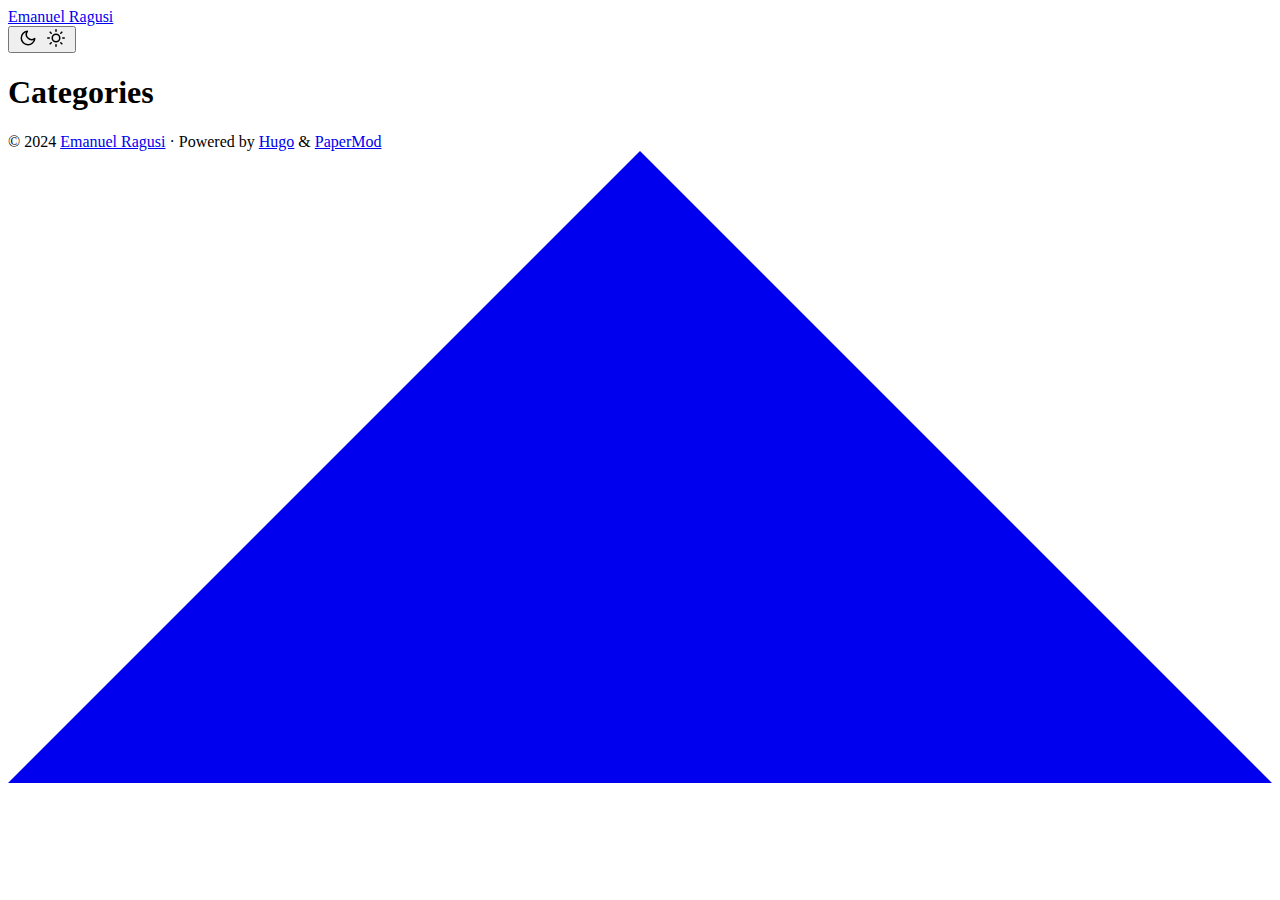
==== public/categories/index.html @ 740f5fec "first try" ====
<!DOCTYPE html>
<html lang="en" dir="auto">

<head><script src="/livereload.js?mindelay=10&amp;v=2&amp;port=49768&amp;path=livereload" data-no-instant defer></script><meta charset="utf-8">
<meta http-equiv="X-UA-Compatible" content="IE=edge">
<meta name="viewport" content="width=device-width, initial-scale=1, shrink-to-fit=no">
<meta name="robots" content="noindex, nofollow">
<title>Categories | Emanuel Ragusi</title>
<meta name="keywords" content="">
<meta name="description" content="">
<meta name="author" content="">
<link rel="canonical" href="http://localhost:49768/categories/">
<link crossorigin="anonymous" href="/assets/css/stylesheet.d4b198f4bc2fa7bd1bdd16c9c65f2afb972c2d04cba4c5608e8ffb6ad8458d80.css" integrity="sha256-1LGY9Lwvp70b3RbJxl8q&#43;5csLQTLpMVgjo/7athFjYA=" rel="preload stylesheet" as="style">
<link rel="icon" href="http://localhost:49768/favicon.ico">
<link rel="icon" type="image/png" sizes="16x16" href="http://localhost:49768/favicon-16x16.png">
<link rel="icon" type="image/png" sizes="32x32" href="http://localhost:49768/favicon-32x32.png">
<link rel="apple-touch-icon" href="http://localhost:49768/apple-touch-icon.png">
<link rel="mask-icon" href="http://localhost:49768/safari-pinned-tab.svg">
<meta name="theme-color" content="#2e2e33">
<meta name="msapplication-TileColor" content="#2e2e33">
<link rel="alternate" type="application/rss+xml" href="http://localhost:49768/categories/index.xml">
<link rel="alternate" hreflang="en" href="http://localhost:49768/categories/">
<noscript>
    <style>
        #theme-toggle,
        .top-link {
            display: none;
        }

    </style>
    <style>
        @media (prefers-color-scheme: dark) {
            :root {
                --theme: rgb(29, 30, 32);
                --entry: rgb(46, 46, 51);
                --primary: rgb(218, 218, 219);
                --secondary: rgb(155, 156, 157);
                --tertiary: rgb(65, 66, 68);
                --content: rgb(196, 196, 197);
                --code-block-bg: rgb(46, 46, 51);
                --code-bg: rgb(55, 56, 62);
                --border: rgb(51, 51, 51);
            }

            .list {
                background: var(--theme);
            }

            .list:not(.dark)::-webkit-scrollbar-track {
                background: 0 0;
            }

            .list:not(.dark)::-webkit-scrollbar-thumb {
                border-color: var(--theme);
            }
        }

    </style>
</noscript>
</head>

<body class="list" id="top">
<script>
    if (localStorage.getItem("pref-theme") === "dark") {
        document.body.classList.add('dark');
    } else if (localStorage.getItem("pref-theme") === "light") {
        document.body.classList.remove('dark')
    } else if (window.matchMedia('(prefers-color-scheme: dark)').matches) {
        document.body.classList.add('dark');
    }

</script>

<header class="header">
    <nav class="nav">
        <div class="logo">
            <a href="http://localhost:49768/" accesskey="h" title="Emanuel Ragusi (Alt + H)">Emanuel Ragusi</a>
            <div class="logo-switches">
                <button id="theme-toggle" accesskey="t" title="(Alt + T)">
                    <svg id="moon" xmlns="http://www.w3.org/2000/svg" width="24" height="18" viewBox="0 0 24 24"
                        fill="none" stroke="currentColor" stroke-width="2" stroke-linecap="round"
                        stroke-linejoin="round">
                        <path d="M21 12.79A9 9 0 1 1 11.21 3 7 7 0 0 0 21 12.79z"></path>
                    </svg>
                    <svg id="sun" xmlns="http://www.w3.org/2000/svg" width="24" height="18" viewBox="0 0 24 24"
                        fill="none" stroke="currentColor" stroke-width="2" stroke-linecap="round"
                        stroke-linejoin="round">
                        <circle cx="12" cy="12" r="5"></circle>
                        <line x1="12" y1="1" x2="12" y2="3"></line>
                        <line x1="12" y1="21" x2="12" y2="23"></line>
                        <line x1="4.22" y1="4.22" x2="5.64" y2="5.64"></line>
                        <line x1="18.36" y1="18.36" x2="19.78" y2="19.78"></line>
                        <line x1="1" y1="12" x2="3" y2="12"></line>
                        <line x1="21" y1="12" x2="23" y2="12"></line>
                        <line x1="4.22" y1="19.78" x2="5.64" y2="18.36"></line>
                        <line x1="18.36" y1="5.64" x2="19.78" y2="4.22"></line>
                    </svg>
                </button>
            </div>
        </div>
        <ul id="menu">
        </ul>
    </nav>
</header>
<main class="main">
<header class="page-header">
    <h1>Categories</h1>
</header>

<ul class="terms-tags">
</ul>
    </main>
    
<footer class="footer">
        <span>&copy; 2024 <a href="http://localhost:49768/">Emanuel Ragusi</a></span> · 

    <span>
        Powered by
        <a href="https://gohugo.io/" rel="noopener noreferrer" target="_blank">Hugo</a> &
        <a href="https://github.com/adityatelange/hugo-PaperMod/" rel="noopener" target="_blank">PaperMod</a>
    </span>
</footer>
<a href="#top" aria-label="go to top" title="Go to Top (Alt + G)" class="top-link" id="top-link" accesskey="g">
    <svg xmlns="http://www.w3.org/2000/svg" viewBox="0 0 12 6" fill="currentColor">
        <path d="M12 6H0l6-6z" />
    </svg>
</a>

<script>
    let menu = document.getElementById('menu')
    if (menu) {
        menu.scrollLeft = localStorage.getItem("menu-scroll-position");
        menu.onscroll = function () {
            localStorage.setItem("menu-scroll-position", menu.scrollLeft);
        }
    }

    document.querySelectorAll('a[href^="#"]').forEach(anchor => {
        anchor.addEventListener("click", function (e) {
            e.preventDefault();
            var id = this.getAttribute("href").substr(1);
            if (!window.matchMedia('(prefers-reduced-motion: reduce)').matches) {
                document.querySelector(`[id='${decodeURIComponent(id)}']`).scrollIntoView({
                    behavior: "smooth"
                });
            } else {
                document.querySelector(`[id='${decodeURIComponent(id)}']`).scrollIntoView();
            }
            if (id === "top") {
                history.replaceState(null, null, " ");
            } else {
                history.pushState(null, null, `#${id}`);
            }
        });
    });

</script>
<script>
    var mybutton = document.getElementById("top-link");
    window.onscroll = function () {
        if (document.body.scrollTop > 800 || document.documentElement.scrollTop > 800) {
            mybutton.style.visibility = "visible";
            mybutton.style.opacity = "1";
        } else {
            mybutton.style.visibility = "hidden";
            mybutton.style.opacity = "0";
        }
    };

</script>
<script>
    document.getElementById("theme-toggle").addEventListener("click", () => {
        if (document.body.className.includes("dark")) {
            document.body.classList.remove('dark');
            localStorage.setItem("pref-theme", 'light');
        } else {
            document.body.classList.add('dark');
            localStorage.setItem("pref-theme", 'dark');
        }
    })

</script>
</body>

</html>
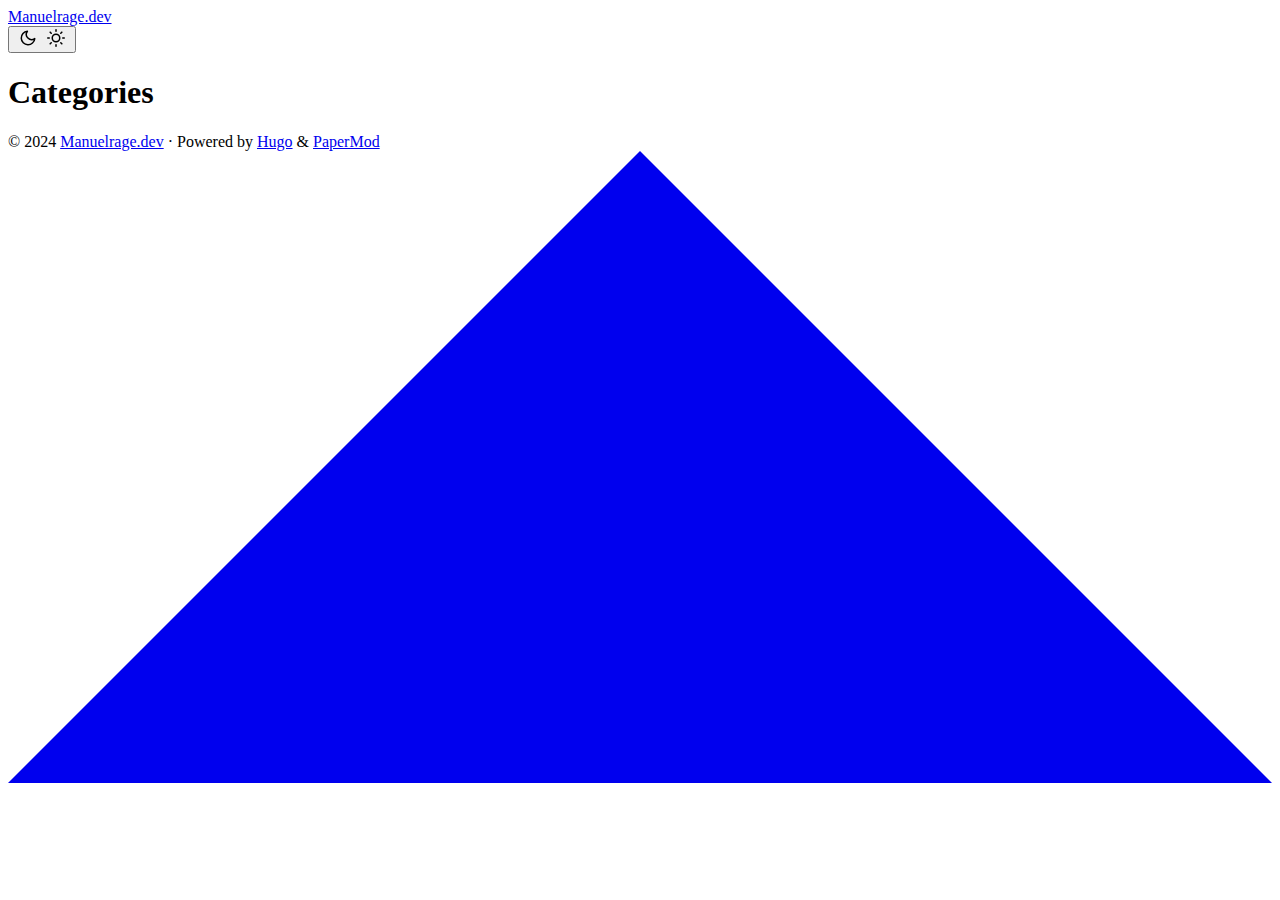
==== commit 5f1b4566: "update" ====
--- a/public/categories/index.html
+++ b/public/categories/index.html
@@ -1,25 +1,25 @@
 <!DOCTYPE html>
 <html lang="en" dir="auto">
 
-<head><script src="/livereload.js?mindelay=10&amp;v=2&amp;port=49768&amp;path=livereload" data-no-instant defer></script><meta charset="utf-8">
+<head><script src="/livereload.js?mindelay=10&amp;v=2&amp;port=1313&amp;path=livereload" data-no-instant defer></script><meta charset="utf-8">
 <meta http-equiv="X-UA-Compatible" content="IE=edge">
 <meta name="viewport" content="width=device-width, initial-scale=1, shrink-to-fit=no">
 <meta name="robots" content="noindex, nofollow">
-<title>Categories | Emanuel Ragusi</title>
+<title>Categories | Manuelrage.dev</title>
 <meta name="keywords" content="">
 <meta name="description" content="">
 <meta name="author" content="">
-<link rel="canonical" href="http://localhost:49768/categories/">
-<link crossorigin="anonymous" href="/assets/css/stylesheet.d4b198f4bc2fa7bd1bdd16c9c65f2afb972c2d04cba4c5608e8ffb6ad8458d80.css" integrity="sha256-1LGY9Lwvp70b3RbJxl8q&#43;5csLQTLpMVgjo/7athFjYA=" rel="preload stylesheet" as="style">
-<link rel="icon" href="http://localhost:49768/favicon.ico">
-<link rel="icon" type="image/png" sizes="16x16" href="http://localhost:49768/favicon-16x16.png">
-<link rel="icon" type="image/png" sizes="32x32" href="http://localhost:49768/favicon-32x32.png">
-<link rel="apple-touch-icon" href="http://localhost:49768/apple-touch-icon.png">
-<link rel="mask-icon" href="http://localhost:49768/safari-pinned-tab.svg">
+<link rel="canonical" href="http://localhost:1313/categories/">
+<link crossorigin="anonymous" href="/assets/css/stylesheet.adca59996879d0b58082796c49b745530fe66860550e6d0e329a2432c6de1375.css" integrity="sha256-rcpZmWh50LWAgnlsSbdFUw/maGBVDm0OMpokMsbeE3U=" rel="preload stylesheet" as="style">
+<link rel="icon" href="http://localhost:1313/favicon.ico">
+<link rel="icon" type="image/png" sizes="16x16" href="http://localhost:1313/favicon-16x16.png">
+<link rel="icon" type="image/png" sizes="32x32" href="http://localhost:1313/favicon-32x32.png">
+<link rel="apple-touch-icon" href="http://localhost:1313/apple-touch-icon.png">
+<link rel="mask-icon" href="http://localhost:1313/safari-pinned-tab.svg">
 <meta name="theme-color" content="#2e2e33">
 <meta name="msapplication-TileColor" content="#2e2e33">
-<link rel="alternate" type="application/rss+xml" href="http://localhost:49768/categories/index.xml">
-<link rel="alternate" hreflang="en" href="http://localhost:49768/categories/">
+<link rel="alternate" type="application/rss+xml" href="http://localhost:1313/categories/index.xml">
+<link rel="alternate" hreflang="en" href="http://localhost:1313/categories/">
 <noscript>
     <style>
         #theme-toggle,
@@ -74,7 +74,7 @@
 <header class="header">
     <nav class="nav">
         <div class="logo">
-            <a href="http://localhost:49768/" accesskey="h" title="Emanuel Ragusi (Alt + H)">Emanuel Ragusi</a>
+            <a href="http://localhost:1313/" accesskey="h" title="Manuelrage.dev (Alt + H)">Manuelrage.dev</a>
             <div class="logo-switches">
                 <button id="theme-toggle" accesskey="t" title="(Alt + T)">
                     <svg id="moon" xmlns="http://www.w3.org/2000/svg" width="24" height="18" viewBox="0 0 24 24"
@@ -112,7 +112,7 @@
     </main>
     
 <footer class="footer">
-        <span>&copy; 2024 <a href="http://localhost:49768/">Emanuel Ragusi</a></span> · 
+        <span>&copy; 2024 <a href="http://localhost:1313/">Manuelrage.dev</a></span> · 
 
     <span>
         Powered by
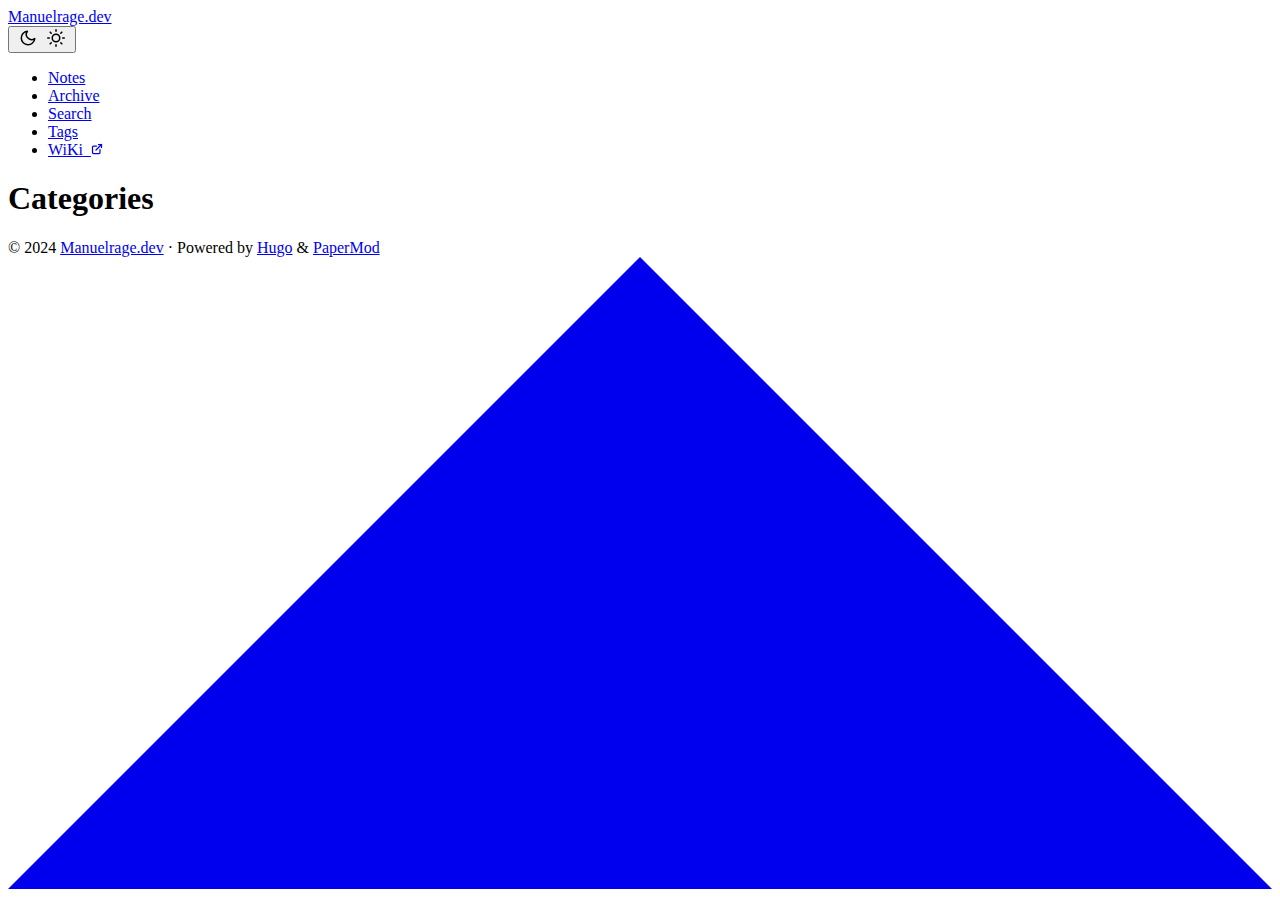
==== commit 64466760: "Added fade effect and started notes layout" ====
--- a/public/categories/index.html
+++ b/public/categories/index.html
@@ -10,7 +10,8 @@
 <meta name="description" content="">
 <meta name="author" content="">
 <link rel="canonical" href="http://localhost:1313/categories/">
-<link crossorigin="anonymous" href="/assets/css/stylesheet.adca59996879d0b58082796c49b745530fe66860550e6d0e329a2432c6de1375.css" integrity="sha256-rcpZmWh50LWAgnlsSbdFUw/maGBVDm0OMpokMsbeE3U=" rel="preload stylesheet" as="style">
+<link crossorigin="anonymous" href="/assets/css/stylesheet.fa3edcb0b5998255c40a7407e75e00f614449fc660c19543b5c0f0d615b4703c.css" integrity="sha256-&#43;j7csLWZglXECnQH514A9hREn8ZgwZVDtcDw1hW0cDw=" rel="preload stylesheet" as="style">
+<script defer crossorigin="anonymous" src="/js/fadeEffect.min.11d6be7dcfdb3112f709344db510829e5189ff66696ed67a4bf07d5020898712.js" integrity="sha256-Eda&#43;fc/bMRL3CTRNtRCCnlGJ/2ZpbtZ6S/B9UCCJhxI="></script>
 <link rel="icon" href="http://localhost:1313/favicon.ico">
 <link rel="icon" type="image/png" sizes="16x16" href="http://localhost:1313/favicon-16x16.png">
 <link rel="icon" type="image/png" sizes="32x32" href="http://localhost:1313/favicon-32x32.png">
@@ -99,6 +100,37 @@
             </div>
         </div>
         <ul id="menu">
+            <li>
+                <a href="http://localhost:1313/note" title="Notes">
+                    <span>Notes</span>
+                </a>
+            </li>
+            <li>
+                <a href="http://localhost:1313/archives" title="Archive">
+                    <span>Archive</span>
+                </a>
+            </li>
+            <li>
+                <a href="http://localhost:1313/search/" title="Search (Alt &#43; /)" accesskey=/>
+                    <span>Search</span>
+                </a>
+            </li>
+            <li>
+                <a href="http://localhost:1313/tags/" title="Tags">
+                    <span>Tags</span>
+                </a>
+            </li>
+            <li>
+                <a href="https://github.com/adityatelange/hugo-PaperMod/wiki/" title="WiKi">
+                    <span>WiKi</span>&nbsp;
+                    <svg fill="none" shape-rendering="geometricPrecision" stroke="currentColor" stroke-linecap="round"
+                        stroke-linejoin="round" stroke-width="2.5" viewBox="0 0 24 24" height="12" width="12">
+                        <path d="M18 13v6a2 2 0 01-2 2H5a2 2 0 01-2-2V8a2 2 0 012-2h6"></path>
+                        <path d="M15 3h6v6"></path>
+                        <path d="M10 14L21 3"></path>
+                    </svg>
+                </a>
+            </li>
         </ul>
     </nav>
 </header>
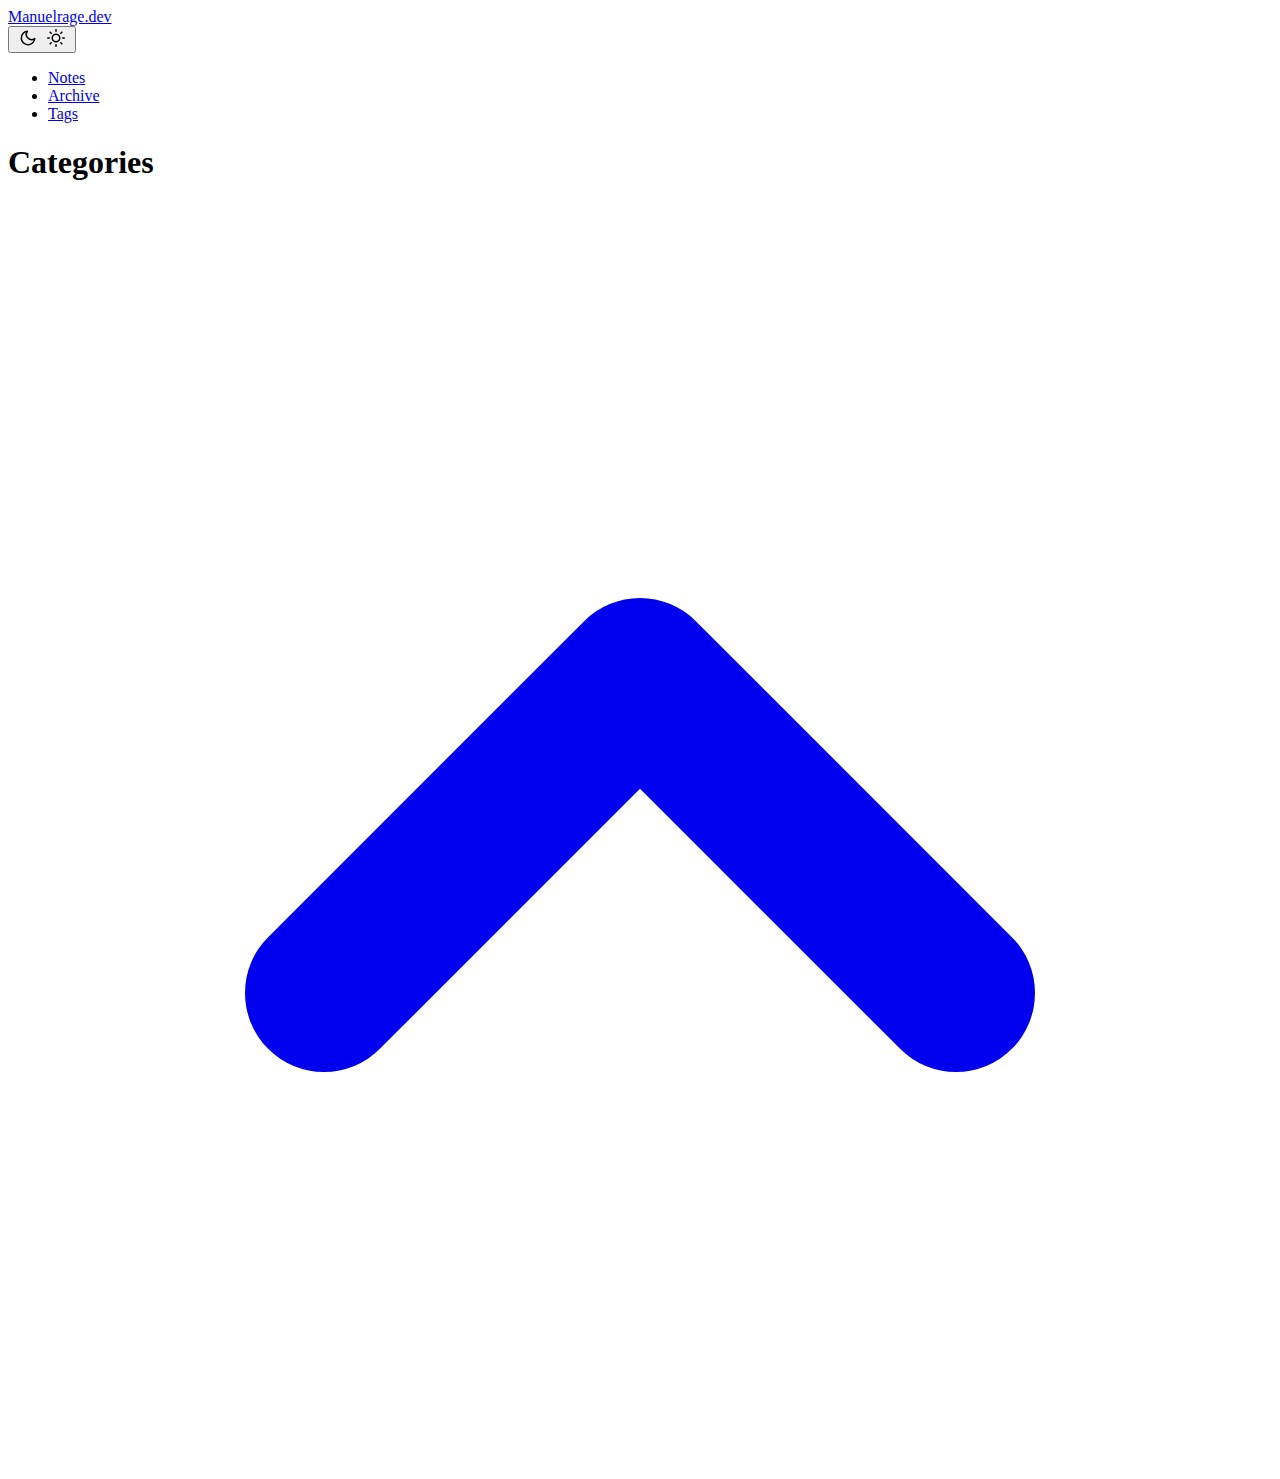
==== commit 4d5f8930: "Some random code" ====
--- a/public/categories/index.html
+++ b/public/categories/index.html
@@ -10,8 +10,10 @@
 <meta name="description" content="">
 <meta name="author" content="">
 <link rel="canonical" href="http://localhost:1313/categories/">
-<link crossorigin="anonymous" href="/assets/css/stylesheet.fa3edcb0b5998255c40a7407e75e00f614449fc660c19543b5c0f0d615b4703c.css" integrity="sha256-&#43;j7csLWZglXECnQH514A9hREn8ZgwZVDtcDw1hW0cDw=" rel="preload stylesheet" as="style">
-<script defer crossorigin="anonymous" src="/js/fadeEffect.min.11d6be7dcfdb3112f709344db510829e5189ff66696ed67a4bf07d5020898712.js" integrity="sha256-Eda&#43;fc/bMRL3CTRNtRCCnlGJ/2ZpbtZ6S/B9UCCJhxI="></script>
+<link crossorigin="anonymous" href="/assets/css/stylesheet.6678e24b9add780b62a4bc6ae6c8fb42d91aab3cf2e4e5a71fc71e5c4188897c.css" integrity="sha256-ZnjiS5rdeAtipLxq5sj7Qtkaqzzy5OWnH8ceXEGIiXw=" rel="preload stylesheet" as="style">
+<script defer crossorigin="anonymous" src="/js/postContentFade.min.js"></script>
+<script defer crossorigin="anonymous" src="/js/fadeEffect.min.26326f2aab77e47893d8feb0f36d40b5291566b7bfedbf1fb1b644ebd050c8f4.js" integrity="sha256-JjJvKqt35HiT2P6w821AtSkVZre/7b8fsbZE69BQyPQ="></script>
+
 <link rel="icon" href="http://localhost:1313/favicon.ico">
 <link rel="icon" type="image/png" sizes="16x16" href="http://localhost:1313/favicon-16x16.png">
 <link rel="icon" type="image/png" sizes="32x32" href="http://localhost:1313/favicon-32x32.png">
@@ -111,24 +113,8 @@
                 </a>
             </li>
             <li>
-                <a href="http://localhost:1313/search/" title="Search (Alt &#43; /)" accesskey=/>
-                    <span>Search</span>
-                </a>
-            </li>
-            <li>
                 <a href="http://localhost:1313/tags/" title="Tags">
                     <span>Tags</span>
-                </a>
-            </li>
-            <li>
-                <a href="https://github.com/adityatelange/hugo-PaperMod/wiki/" title="WiKi">
-                    <span>WiKi</span>&nbsp;
-                    <svg fill="none" shape-rendering="geometricPrecision" stroke="currentColor" stroke-linecap="round"
-                        stroke-linejoin="round" stroke-width="2.5" viewBox="0 0 24 24" height="12" width="12">
-                        <path d="M18 13v6a2 2 0 01-2 2H5a2 2 0 01-2-2V8a2 2 0 012-2h6"></path>
-                        <path d="M15 3h6v6"></path>
-                        <path d="M10 14L21 3"></path>
-                    </svg>
                 </a>
             </li>
         </ul>
@@ -143,19 +129,10 @@
 </ul>
     </main>
     
-<footer class="footer">
-        <span>&copy; 2024 <a href="http://localhost:1313/">Manuelrage.dev</a></span> · 
-
-    <span>
-        Powered by
-        <a href="https://gohugo.io/" rel="noopener noreferrer" target="_blank">Hugo</a> &
-        <a href="https://github.com/adityatelange/hugo-PaperMod/" rel="noopener" target="_blank">PaperMod</a>
-    </span>
-</footer>
 <a href="#top" aria-label="go to top" title="Go to Top (Alt + G)" class="top-link" id="top-link" accesskey="g">
-    <svg xmlns="http://www.w3.org/2000/svg" viewBox="0 0 12 6" fill="currentColor">
-        <path d="M12 6H0l6-6z" />
-    </svg>
+    <svg width="100%" height="100%" viewBox="0 0 24 24" fill="none" xmlns="http://www.w3.org/2000/svg">
+        <path d="M18 15L12 9L6 15" stroke="currentColor" stroke-width="3" stroke-linecap="round" stroke-linejoin="round"/>
+        </svg>
 </a>
 
 <script>
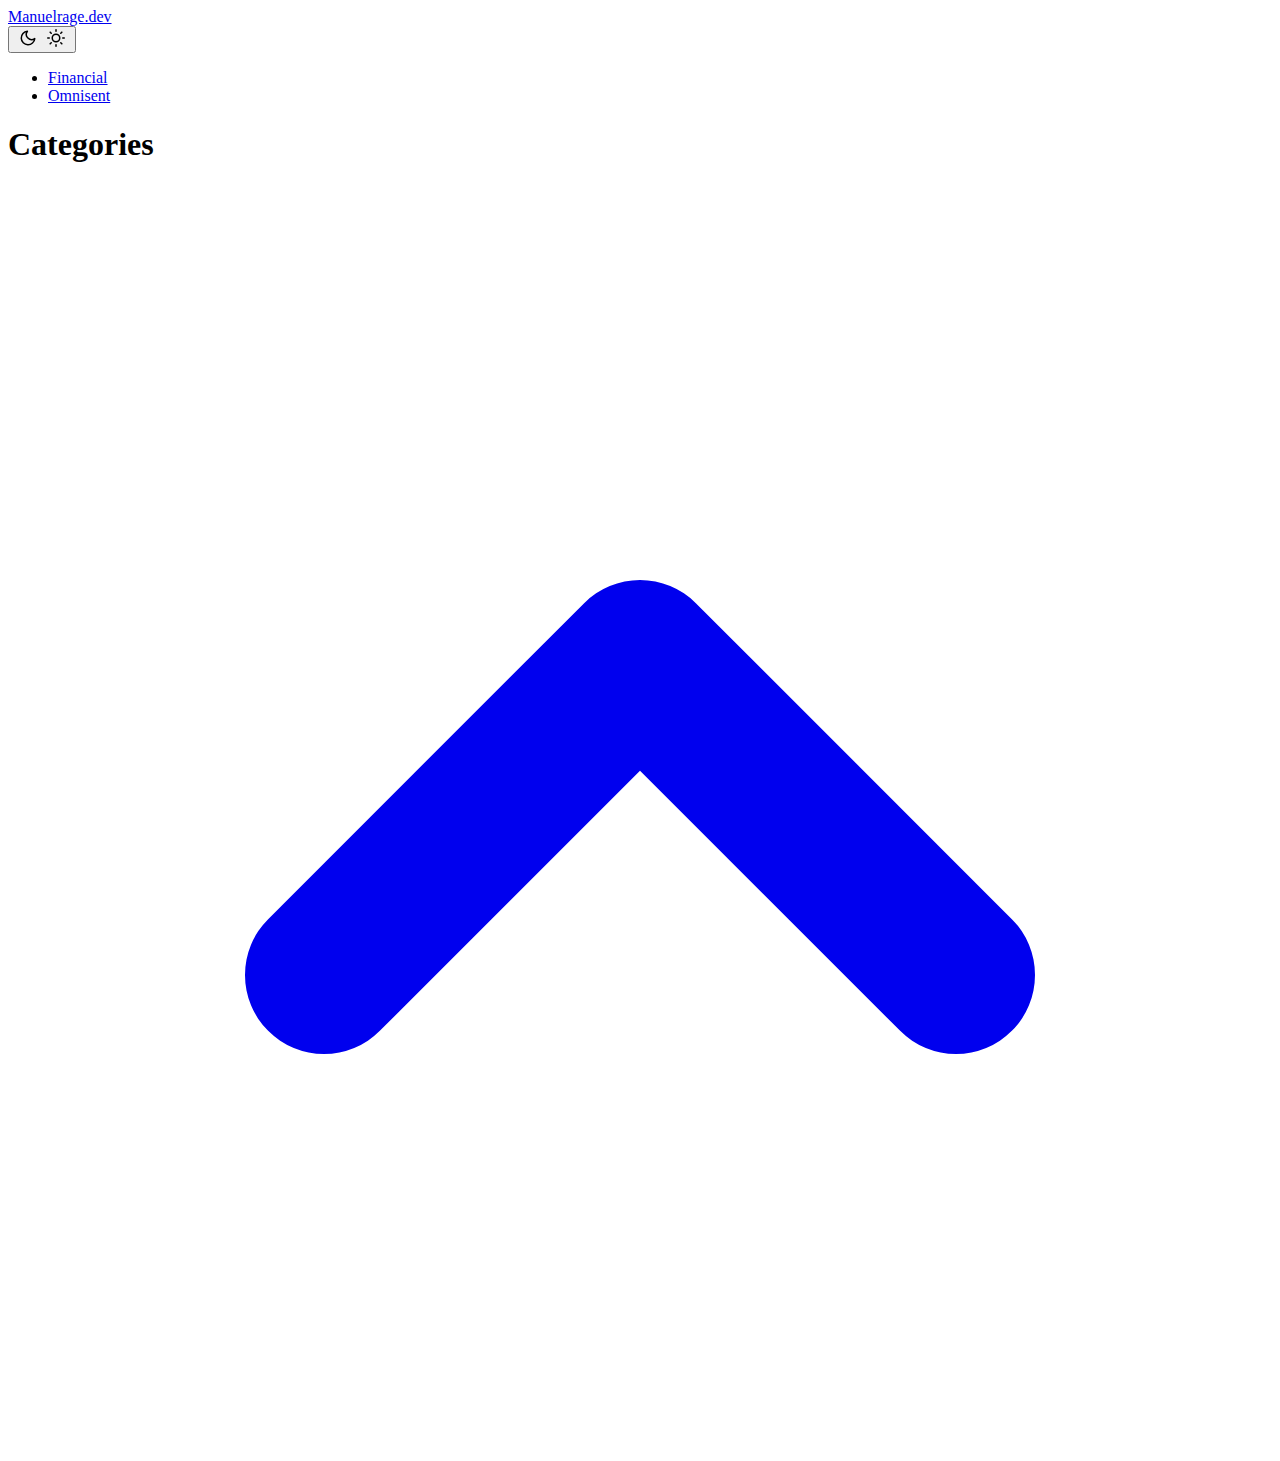
==== commit f0b43b60: "Add financial and omnisent pages, update Hugo version, and modify sitemap" ====
--- a/public/categories/index.html
+++ b/public/categories/index.html
@@ -10,7 +10,7 @@
 <meta name="description" content="">
 <meta name="author" content="">
 <link rel="canonical" href="http://localhost:1313/categories/">
-<link crossorigin="anonymous" href="/assets/css/stylesheet.6678e24b9add780b62a4bc6ae6c8fb42d91aab3cf2e4e5a71fc71e5c4188897c.css" integrity="sha256-ZnjiS5rdeAtipLxq5sj7Qtkaqzzy5OWnH8ceXEGIiXw=" rel="preload stylesheet" as="style">
+<link crossorigin="anonymous" href="/assets/css/stylesheet.bdd4337a33935561b255210948bfc620dac01e3a760a802d104bedfc27597fd1.css" integrity="sha256-vdQzejOTVWGyVSEJSL/GINrAHjp2CoAtEEvt/CdZf9E=" rel="preload stylesheet" as="style">
 <script defer crossorigin="anonymous" src="/js/postContentFade.min.js"></script>
 <script defer crossorigin="anonymous" src="/js/fadeEffect.min.26326f2aab77e47893d8feb0f36d40b5291566b7bfedbf1fb1b644ebd050c8f4.js" integrity="sha256-JjJvKqt35HiT2P6w821AtSkVZre/7b8fsbZE69BQyPQ="></script>
 
@@ -103,18 +103,13 @@
         </div>
         <ul id="menu">
             <li>
-                <a href="http://localhost:1313/note" title="Notes">
-                    <span>Notes</span>
+                <a href="http://localhost:1313/financial" title="Financial">
+                    <span>Financial</span>
                 </a>
             </li>
             <li>
-                <a href="http://localhost:1313/archives" title="Archive">
-                    <span>Archive</span>
-                </a>
-            </li>
-            <li>
-                <a href="http://localhost:1313/tags/" title="Tags">
-                    <span>Tags</span>
+                <a href="http://localhost:1313/omnisent" title="Omnisent">
+                    <span>Omnisent</span>
                 </a>
             </li>
         </ul>
